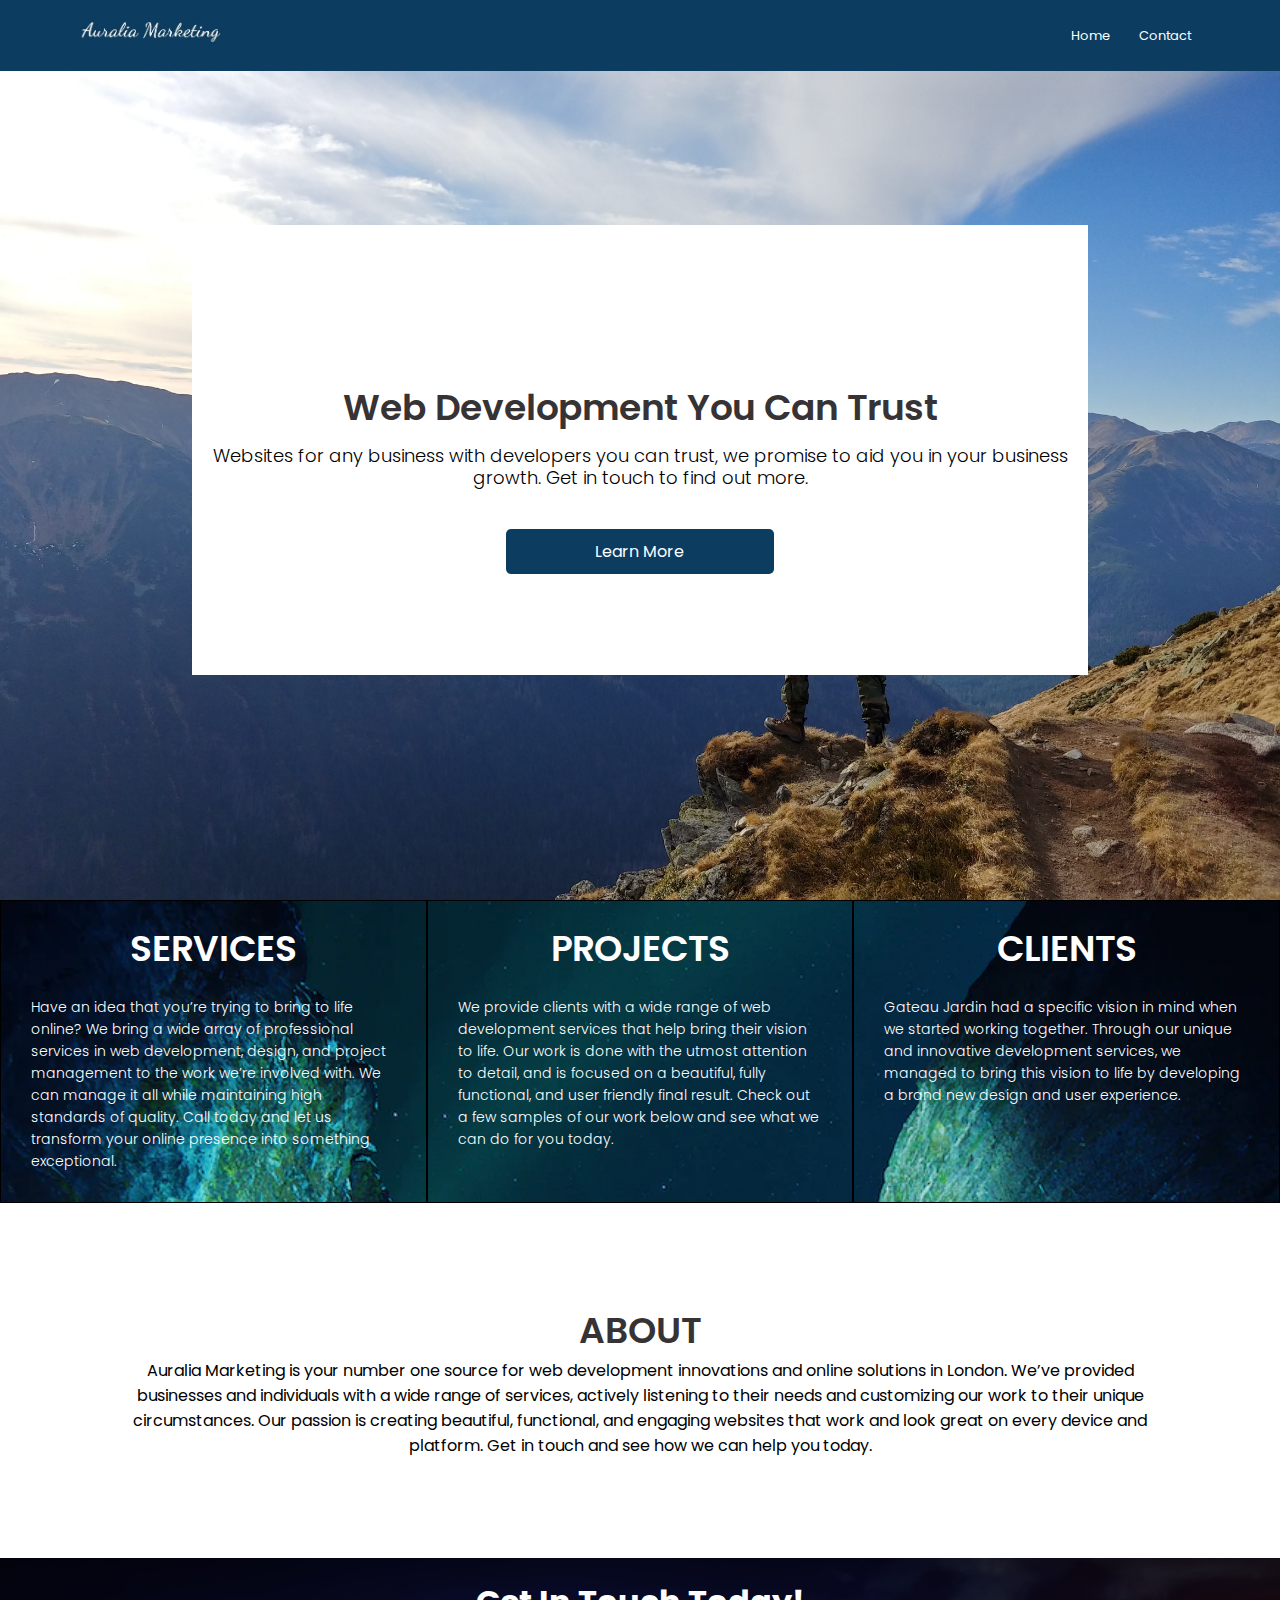
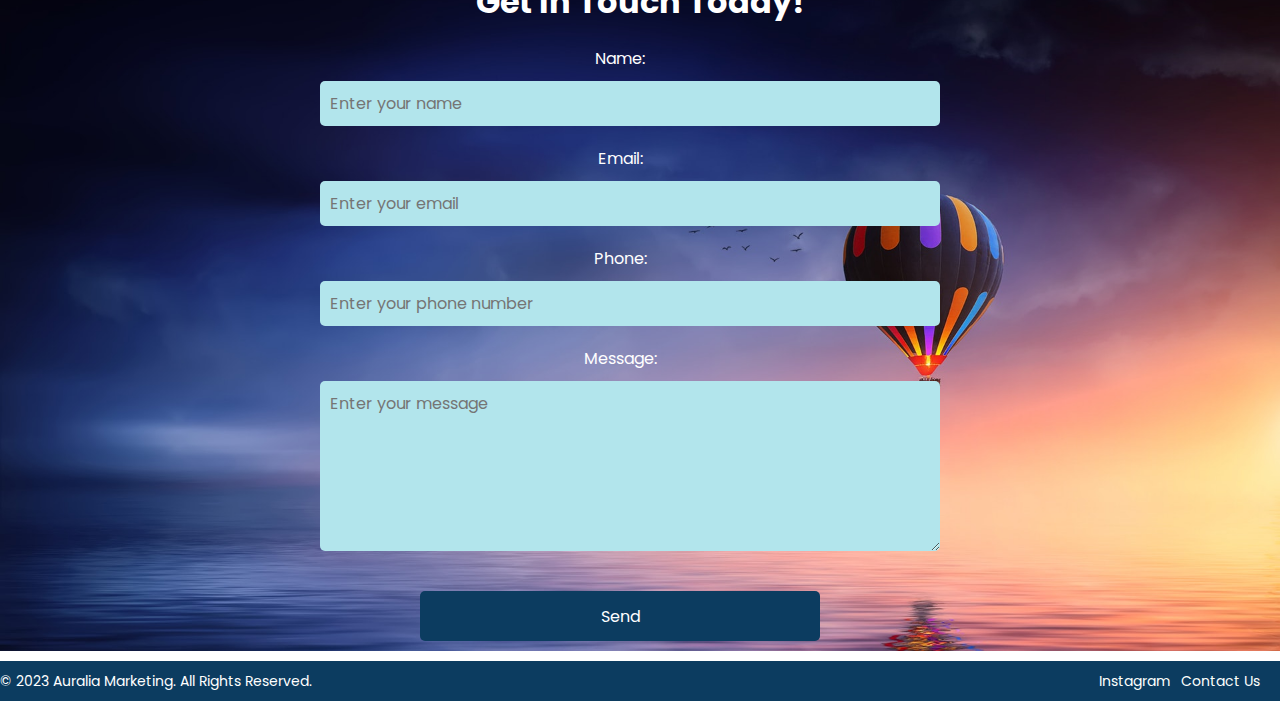
==== index.html @ fa29eb0d "Update index.html" ====
<!DOCTYPE html>
<html>
<head>
    <meta name="viewport" content ="with=device-width, initial-scale=1.0">
    <title> Auralia Marketing</title>
    <link rel="stylesheet" href="style.css">
<link rel="preconnect" href="https://fonts.gstatic.com" crossorigin>
<link href="https://fonts.googleapis.com/css2?family=Poppins:ital,wght@0,100;0,200;0,300;0,500;1,300;1,400;1,600&display=swap" rel="stylesheet">
<link rel="stylesheet" href="https://stackpath.bootstrapcdn.com/font-awesome/4.7.0/css/font-awesome.min.css">

</head>

<body> 
<section class="header">
 <nav>
    <a href="webpage.html"><img src="images/logo.jpg"></a>
    <div class="nav-links" id="navLinks">
        <i class="fa fa-times" onclick="hideMenu()"></i>
        <ul>
            <li><a href="index.html">Home</a></li>
            <li><a href="contact.html">Contact</a></li>
        </ul>
        
    </div>
    <i class="fa fa-bars" onclick="showMenu()"></i>
 </nav>
    
 <div class="text-box">
    <h5> Web Development You Can Trust</h5>
    <p> Websites for any business with developers you can trust, we promise to aid you in your business growth. Get in touch to find out more.</p>
    <a href="contact.html" target="_blank"><button class="btn">Learn More</button></a>
  </div>
  
    
</section>

<!-----------------------------new section------------------------------>
<section class="Section">
    <div class="services-section">
        <div class="services-box">
          <h2>SERVICES</h2>
          <h3>Have an idea that you’re trying to bring to life online? We bring a wide array of professional services in web development, design, and project management to the work we’re involved with. We can manage it all while maintaining high standards of quality. Call today and let us transform your online presence into something exceptional.</h3>
        </div>
        
        <div class="projects-box">
          <h2>PROJECTS</h2>
          <h3>We provide clients with a wide range of web development services that help bring their vision to life. Our work is done with the utmost attention to detail, and is focused on a beautiful, fully functional, and user friendly final result. Check out a few samples of our work below and see what we can do for you today.</h3>
        </div>
        
        <div class="clients-box">
          <h2>CLIENTS</h2>
          <h3>Gateau Jardin had a specific vision in mind when we started working together. Through our unique and innovative development services, we managed to bring this vision to life by developing a brand new design and user experience.</h3>
        </div>
      </div>
</section>
<!----------------------------------about----------------------------------------->
<section class="about">
<div class="text-box2">
    <h5>ABOUT</h5>
    <p> Auralia Marketing is your number one source for web development innovations and online solutions in London. We’ve provided businesses and individuals with a wide range of services, actively listening to their needs and customizing our work to their unique circumstances. Our passion is creating beautiful, functional, and engaging websites that work and look great on every device and platform. Get in touch and see how we can help you today.</p>
</div>
    
</section>
<!------------------------contact us section------------------------------------->
<section class="contact">
    <div class="get-in-touch">
      <h1>Get In Touch Today!</h1>
    </div>
    <div class="form">
      <form class = "contact-form" action="contactform.php" method="POST">
        <label for="name">Name:</label>
        <input type="text" name="name" placeholder="Enter your name" required>
        <label for="email">Email:</label>
        <input type="email" name="email" placeholder="Enter your email" required>
        <label for="name">Phone:</label>
        <input type="text"  name="phone" placeholder="Enter your phone number" required>
        <label for="message">Message:</label>
        <textarea rows="5" cols="60" name="message" placeholder="Enter your message" required></textarea>
        <button type="submit">Send</button>
      </form>
    </div>
  </section>
</body>
<!-------------footer---------------->

    <footer class="footer">
    <p4 class="footer-text">© 2023 Auralia Marketing. All Rights Reserved.</p4>
    <nav class="footer-links">
      <a href="https://www.instagram.com/gateau_jardin/">Instagram</a>
      <a href="http://wwww.gateaujardin.com/contact/">Contact Us</a>
    </nav>
  </footer>

  <!--------Javascript for Toggle Menu -------> 
  <script>
      var navLinks = document.getElementById("navLinks");
      
      function showMenu(){
          navLinks.style.display = "block";
      }
       function hideMenu(){
          navLinks.style.display = "none";
       }
  </script>   
  </html>
---- style.css ----
*{
    margin: 0px;
	padding: 0px;
    font-family: 'Poppins', sans-serif;
}
.header{
    min-height:100vh;
    width:100%;
    background-image:url(images/section1.jpg);
    background-position:center;
    background-size:cover;
    position:relative;
}
nav{
    display: flex;
    padding: 2% 6%;
    justify-content: space-between;
    align-items: center;
    background-color: #0C3C60;
    height: 20px;
}
nav img{
    width: 150px;
}
.nav-links{
    flex: 1;
    text-align: right;
}
.nav-links ul li{
    list-style: none;
    display: inline-block;
    padding: 8px 12px;
    position: relative;
}

.nav-links ul li a{
    color: rgb(255, 255, 255);
    text-decoration: none;
    font-size: 13px;
    
}
.nav-links ul li::after{
    content:'';
    width: 0%;
    height: 2px;
    background:  rgb(21, 130, 37);
    display: block;
    margin: auto;
    transition:0.5s
        
}
.nav-links ul li:hover::after{
    width: 100%;
    
}

nav .fa {
    display: none;
  }
  .text-box {
    width: 70%;
    height: 50%;
    background-color: #fff;
    color: #050505;
    position: absolute;
    top: 50%;
    left: 50%;
    transform: translate(-50%, -50%);
    text-align: center;
    display: flex;
    flex-direction: column;
    justify-content: center;
  }
  
  .text-box h5 {
    margin-top:6%;
    font-size: 36px;
  }
  
  .text-box p {
    color: rgb(0, 0, 0);
    font-size: 18px;
    line-height: 22px;
    font-weight: 300;
    padding: 10px;
    margin-bottom: 30px;
  }
  
  .btn {
    background-color: #0C3C60;
    color: #fff;
    border: none;
    width: 30%;
    align-items: center;
    padding: 10px 20px;
    border-radius: 5px;
    font-size: 16px;
    cursor: pointer;
    margin: auto;
  }
  
    
  .btn:hover {
    background-color: #1e647d;
    transform: scale(1.1);
    transition: all 0.2s ease-in-out;
  }
  
  .btn:active {
    transform: scale(0.95);
  }
@media (max-width: 700px){
        .text.box h1{
            font-size: 20px; /*makes the font smaller on screen*/
        }
        .nav-links ul li{
            display: block;
        }
        .nav-links{     /* makes an opaque drop-down menu but only on phones using the nav-links which was already set up for the menu previously*/
            position:absolute;
            background:#0C3C60;
            height: 100%;
            width: 150px;
            top:0;
            right: 0px;
            text-align: left;
            z-index: 2;
            transition: 1s;
            display: none;
        }
        nav .fa{
            display: block;
            color: #fff;
            margin: 10px;
            font-size: 22px;
            cursor: pointer;
        }
        .nav-links ul{
            padding: 30px;
        }
    }
/*-----------------------------services---------------*/
    .Section{
        background-image: url('images/section2.webp');
        background-size: cover;
    }
    .services-section {
  display: flex;
  justify-content: space-between;
}

h2{
    font-size:36px;
    font-weight: 600;
    text-align: center;
    color:#ffffff
}

h3{
    color:rgb(255, 255, 255);
    font-size: 14px;
    line-height: 22px;
    font-weight: 300;
    padding: 10px;
}


.services-box,
.projects-box,
.clients-box {
  width: calc(33.33% - 20px);
  border: 1px solid black;
  padding: 20px;
}

.services-box h2,
.projects-box h2,
.clients-box h2 {
  text-align: center;
  margin-bottom: 10px;
}

.services-box p,
.projects-box p,
.clients-box p {
  text-align: justify;
}

    @media(max-width:700px){
        .services-section {
            flex-direction: column
        }
    
        .services-box,
  .projects-box,
  .clients-box {
    width: 100%;
    margin-bottom: 20px;
  }
}
        /*--------------------------------about------------------------------*/
        .about {
            background-image: url("sahar/images/section2.jpg");
            background-repeat: none;
            
        }
        
        .text-box2 {
            width: 80%;
            margin: auto; /*---so it's centre----*/
            text-align: center;
            padding-top: 100px;
            padding-bottom: 100px;

        }
        h5{
            font-size:36px;
            font-weight: 600;
            text-align: center;
            color:rgb(55, 51, 52)
        }

      
    
        /*---====================---call to action--===============================-*/
    .contact {
        text-align: center;
        align-items: center;
        background-image: url('images/section4.jpg');
        background-repeat: no-repeat;
        background-size: cover;
        margin-bottom: 0;
      }
      
      .get-in-touch {
        display: inline-block;
        padding: 20px;
        color:#fff;
      }
      
      .get-in-touch h1 {
        margin: 0;
      }
      
      .form {
        flex-direction: column;
        width: 100%;
        max-width: 600px;
        border-radius: 10px;
        margin-left:25%;
        margin-right: 25%;
        margin-bottom:10px;
        color:#fff;
        padding-bottom: 10px;
      }
      
      form label {
        display: block;
        margin-bottom: 10px;
      }
      
      form input[type="text"],
      form input[type="email"],
      form textarea {
        display: block;
        width: 100%;
        padding: 10px;
        font-size: 16px;
        background-color: rgb(178, 229, 236);
        border: none;
        border-radius: 5px;
        margin-bottom: 20px;
      }
      
      form input[type="text"]:focus,
      form input[type="email"]:focus,
      form textarea:focus {
        outline: none;
        box-shadow: 0 0 3px #337bb1;
        color: rgb(54, 53, 53);
      }
      
      form textarea {
        height: 150px;
      }
      
      form button[type="submit"] {
        background: #0C3C60;
        border: none;
        border-radius: 5px;
        color: white;
        cursor: pointer;
        font-size: 16px;
        padding: 10px 20px;
        width: 100%;
        max-width: 400px;
        height: 50px;
        margin-top: 20px;
      }
      
      form button[type="submit"]:hover {
        background-color: #0C3C60;
      }

      
/*to make adjustments for use on screens smaller than 700px e.g. phones*/
@media (max-width: 700px){

    .form {
        flex-direction: column;
        width: 60%;
        margin-left:15%;
        margin-right: 15%;
}}
    /*-----------------footer--------------------------------------------*/
      /*-----------------footer--------------------------------------------*/
      
      
.footer {
    background-color: #0C3C60;
    display: flex;
    justify-content: space-between;
    align-items: center;
    height: 40px;
    overflow: hidden; /* add this to prevent content from overflowing */
    margin-top: 0; /* remove top padding */
}

      
      .footer-text {
        color: rgb(255, 255, 255);
        font-size: 14px;
      }
      
      .footer-links {
        display: flex;
        justify-content: flex-end;
        align-items: center;
        margin-right: 10px; /* add some right margin to the links */
        padding-right: 10px; /* add some right padding to the links */
        background-color: #0C3C60; /* add the background color to the links */
        }
      
      
      .footer-links a {
        color: rgb(253, 255, 253);
        font-size: 14px;
        margin-left: 10px;
        text-decoration: none;
      }
    
      .footer-links a:hover {
        color: rgb(21, 130, 37); /* change color on hover */
      }
    
  /*to make adjustments for use on screens smaller than 700px e.g. phones*/
@media (max-width: 700px){
    .footer-text {
        color: rgb(255, 255, 255);
        font-size: 10px;}

        .footer-links a {
            color: rgb(253, 255, 253);
            font-size: 10px;
}}
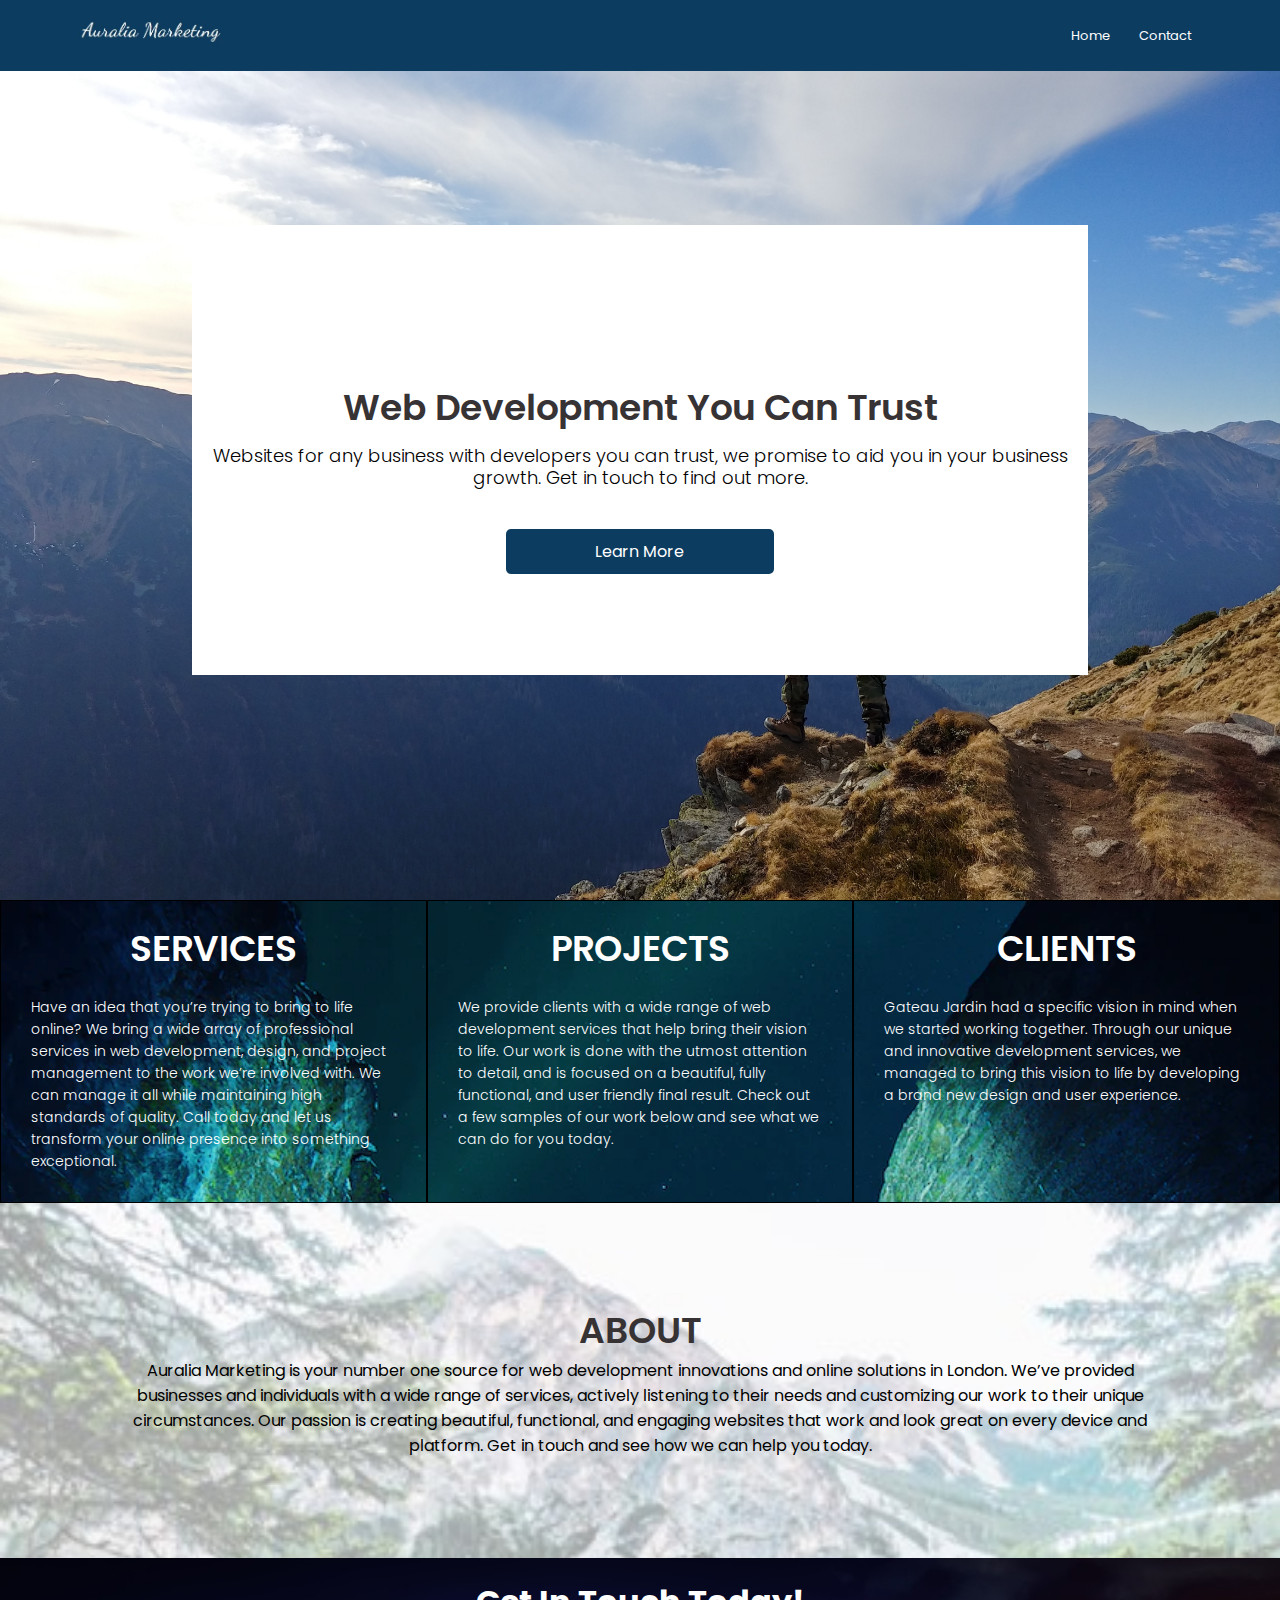
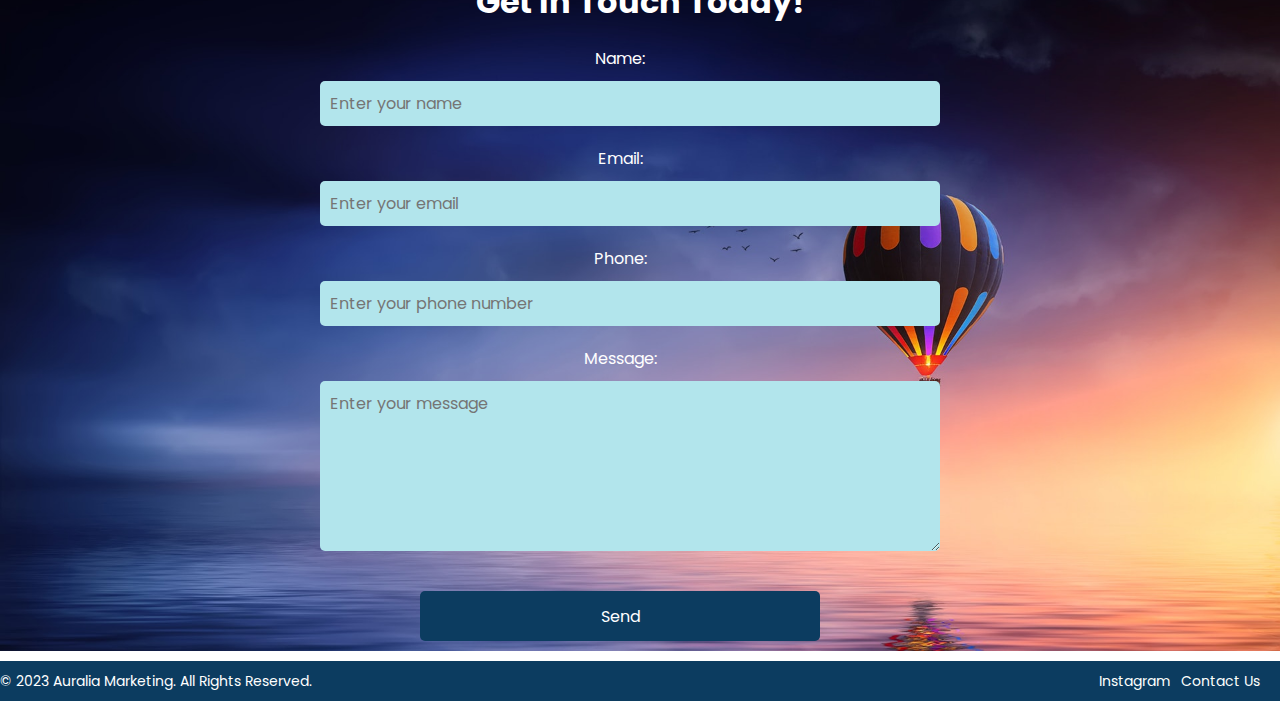
==== commit 6301fa75: "Update index.html" ====
--- a/index.html
+++ b/index.html
@@ -67,19 +67,22 @@
       <h1>Get In Touch Today!</h1>
     </div>
     <div class="form">
-      <form class = "contact-form" action="contactform.php" method="POST">
+      <form name="gform" id="gform" enctype="text/plain" action="https://docs.google.com/forms/d/e/1FAIpQLSe09On2sLswZcd02fQVSKTZUP4RcYIbNdz1nGrUWFoIdtuXwA/formResponse?" target="hidden_iframe" onsubmit="submitted=true;">
         <label for="name">Name:</label>
-        <input type="text" name="name" placeholder="Enter your name" required>
+        <input type="text" name="entry.505641071" id="entry.505641071"placeholder="Enter your name" required>
         <label for="email">Email:</label>
-        <input type="email" name="email" placeholder="Enter your email" required>
+        <input type="email" name="entry.1075180487" id="entry.1075180487" placeholder="Enter your email" required>
         <label for="name">Phone:</label>
-        <input type="text"  name="phone" placeholder="Enter your phone number" required>
+        <input type="text"  name="entry.1479606408" id="entry.1479606408" placeholder="Enter your phone number" required>
         <label for="message">Message:</label>
-        <textarea rows="5" cols="60" name="message" placeholder="Enter your message" required></textarea>
+        <textarea rows="5" cols="60" name="entry.1703113867" id="entry.1703113867" placeholder="Enter your message" required></textarea>
         <button type="submit">Send</button>
       </form>
     </div>
   </section>
+    
+ <iframe name="hidden_iframe" id="hidden_iframe" style="display:none;" onload="if(submitted) {}"></iframe>
+    
 </body>
 <!-------------footer---------------->
 
@@ -102,4 +105,5 @@
           navLinks.style.display = "none";
        }
   </script>   
+  <!---------------------javascript for contact form----------------------------------->
   </html>
--- a/style.css
+++ b/style.css
@@ -6,7 +6,7 @@
 .header{
     min-height:100vh;
     width:100%;
-    background-image:url(images/section1.jpg);
+    background-image:url('images/section1.jpg');
     background-position:center;
     background-size:cover;
     position:relative;
@@ -200,8 +200,9 @@
 }
         /*--------------------------------about------------------------------*/
         .about {
-            background-image: url("sahar/images/section2.jpg");
+            background-image: url('images/section2.jpg');
             background-repeat: none;
+	    background-size: cover;
             
         }
         
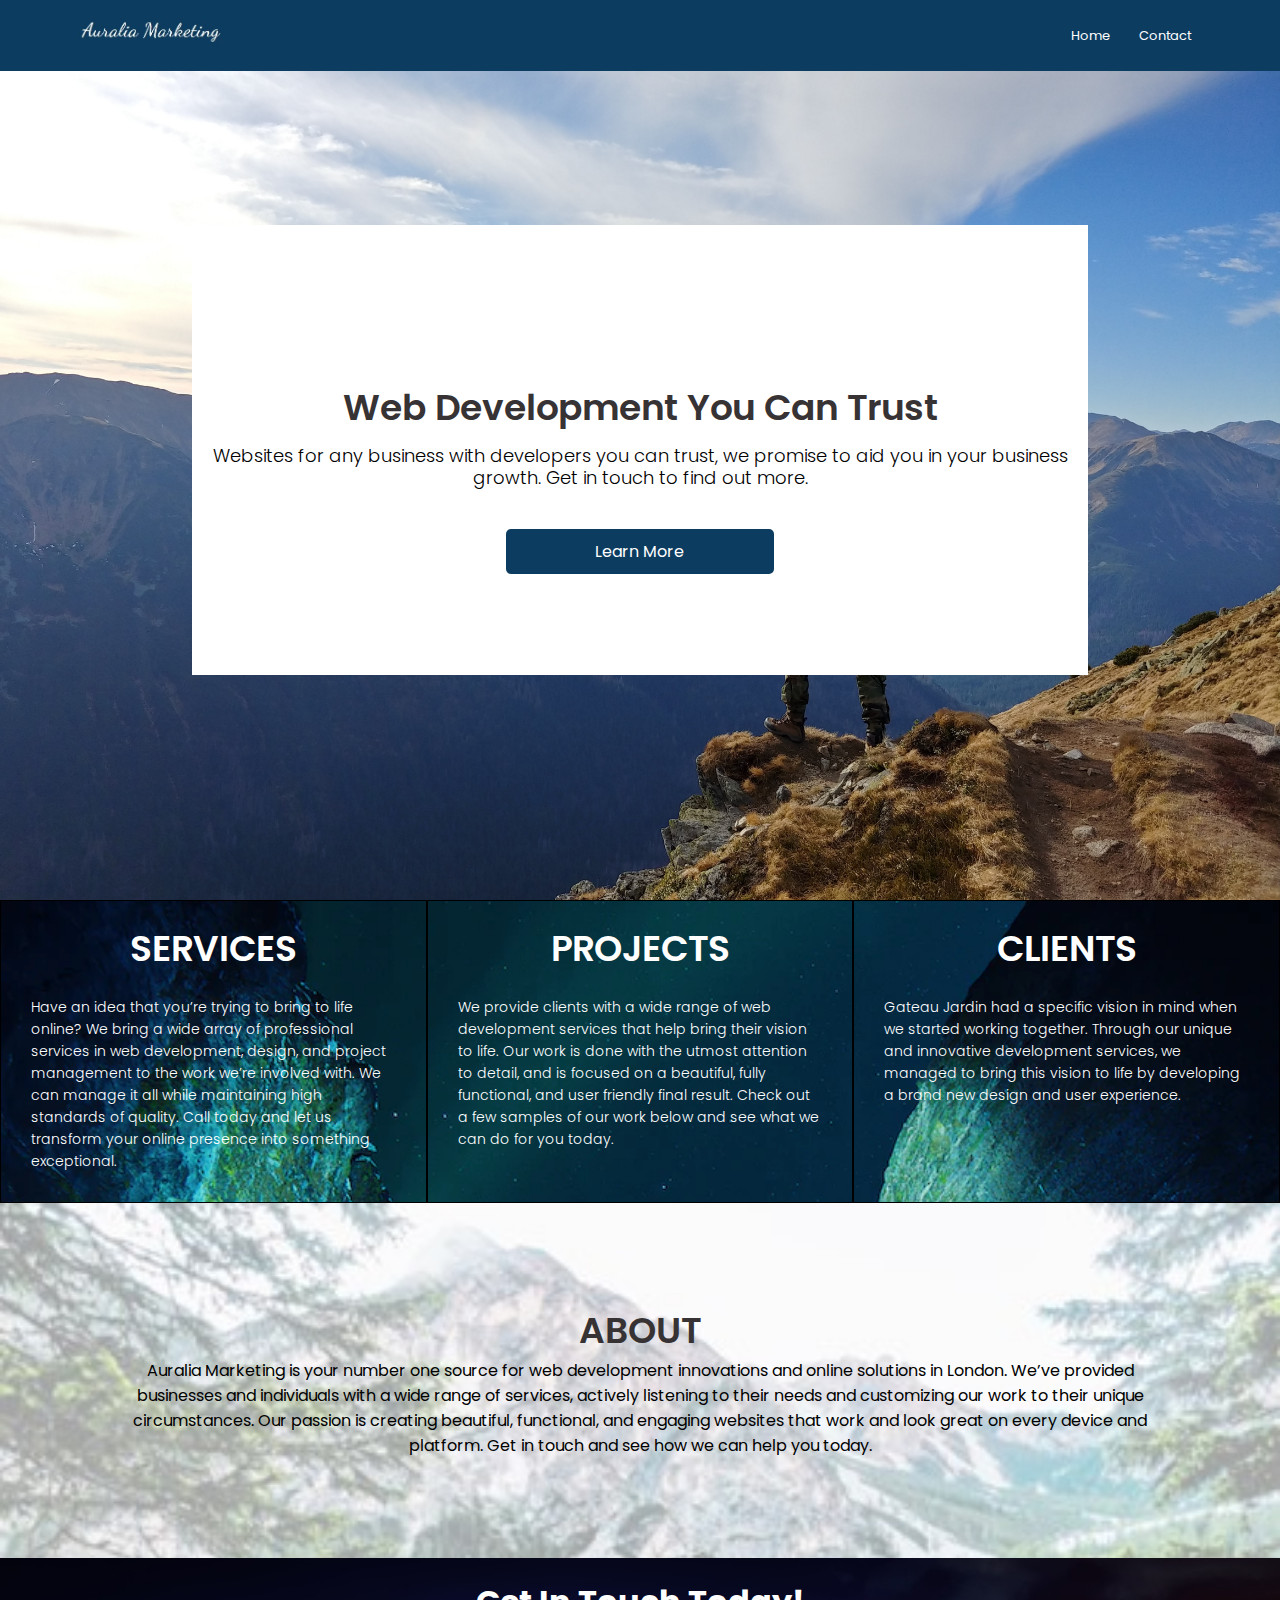
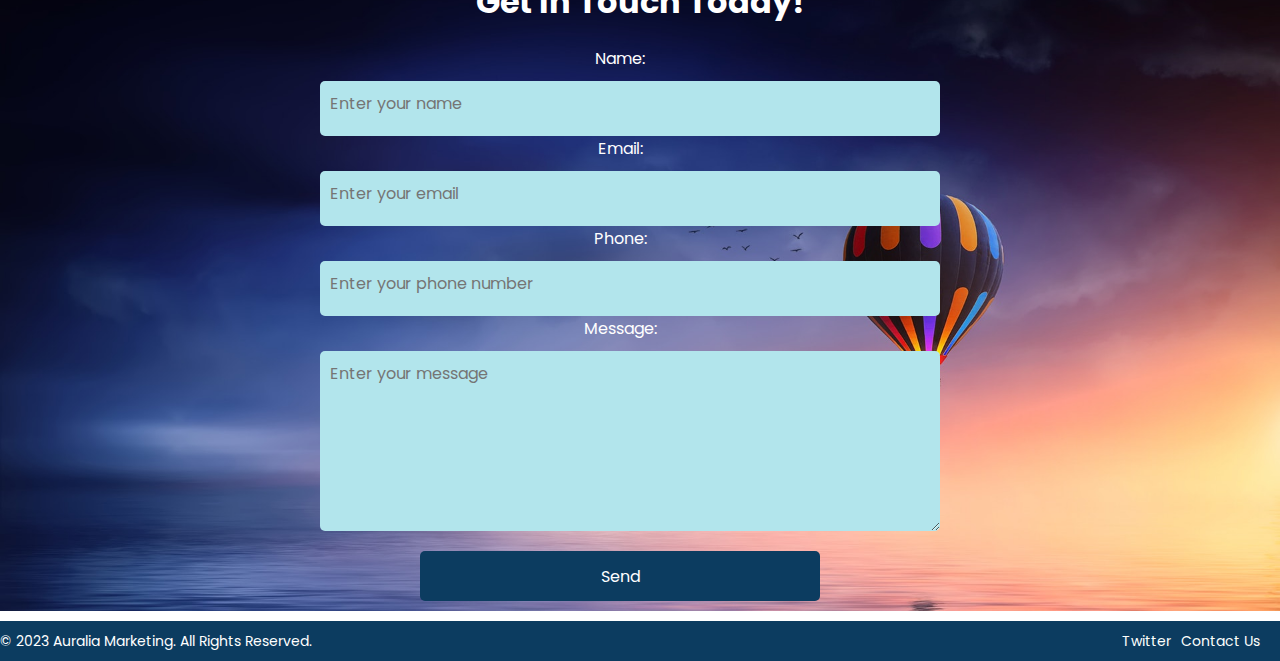
==== commit d570ab91: "Update index.html" ====
--- a/index.html
+++ b/index.html
@@ -89,7 +89,7 @@
     <footer class="footer">
     <p4 class="footer-text">© 2023 Auralia Marketing. All Rights Reserved.</p4>
     <nav class="footer-links">
-      <a href="https://www.instagram.com/gateau_jardin/">Instagram</a>
+      <a href="https://twitter.com/AuraliaMarket">Twitter</a>
       <a href="http://wwww.gateaujardin.com/contact/">Contact Us</a>
     </nav>
   </footer>
@@ -106,4 +106,12 @@
        }
   </script>   
   <!---------------------javascript for contact form----------------------------------->
+    <script src="assets/js/jquery.min.js"></script>
+<script type="text/javascript">var submitted=false;</script>
+<script type="text/javascript">
+$('#gform').on('submit', function(e) {
+  $('#gform *').fadeOut(2000);
+  $('#gform').prepend('Your submission has been processed...');
+  });
+</script>
   </html>
--- a/style.css
+++ b/style.css
@@ -270,7 +270,7 @@
         background-color: rgb(178, 229, 236);
         border: none;
         border-radius: 5px;
-        margin-bottom: 20px;
+        padding-bottom: 20px;
       }
       
       form input[type="text"]:focus,
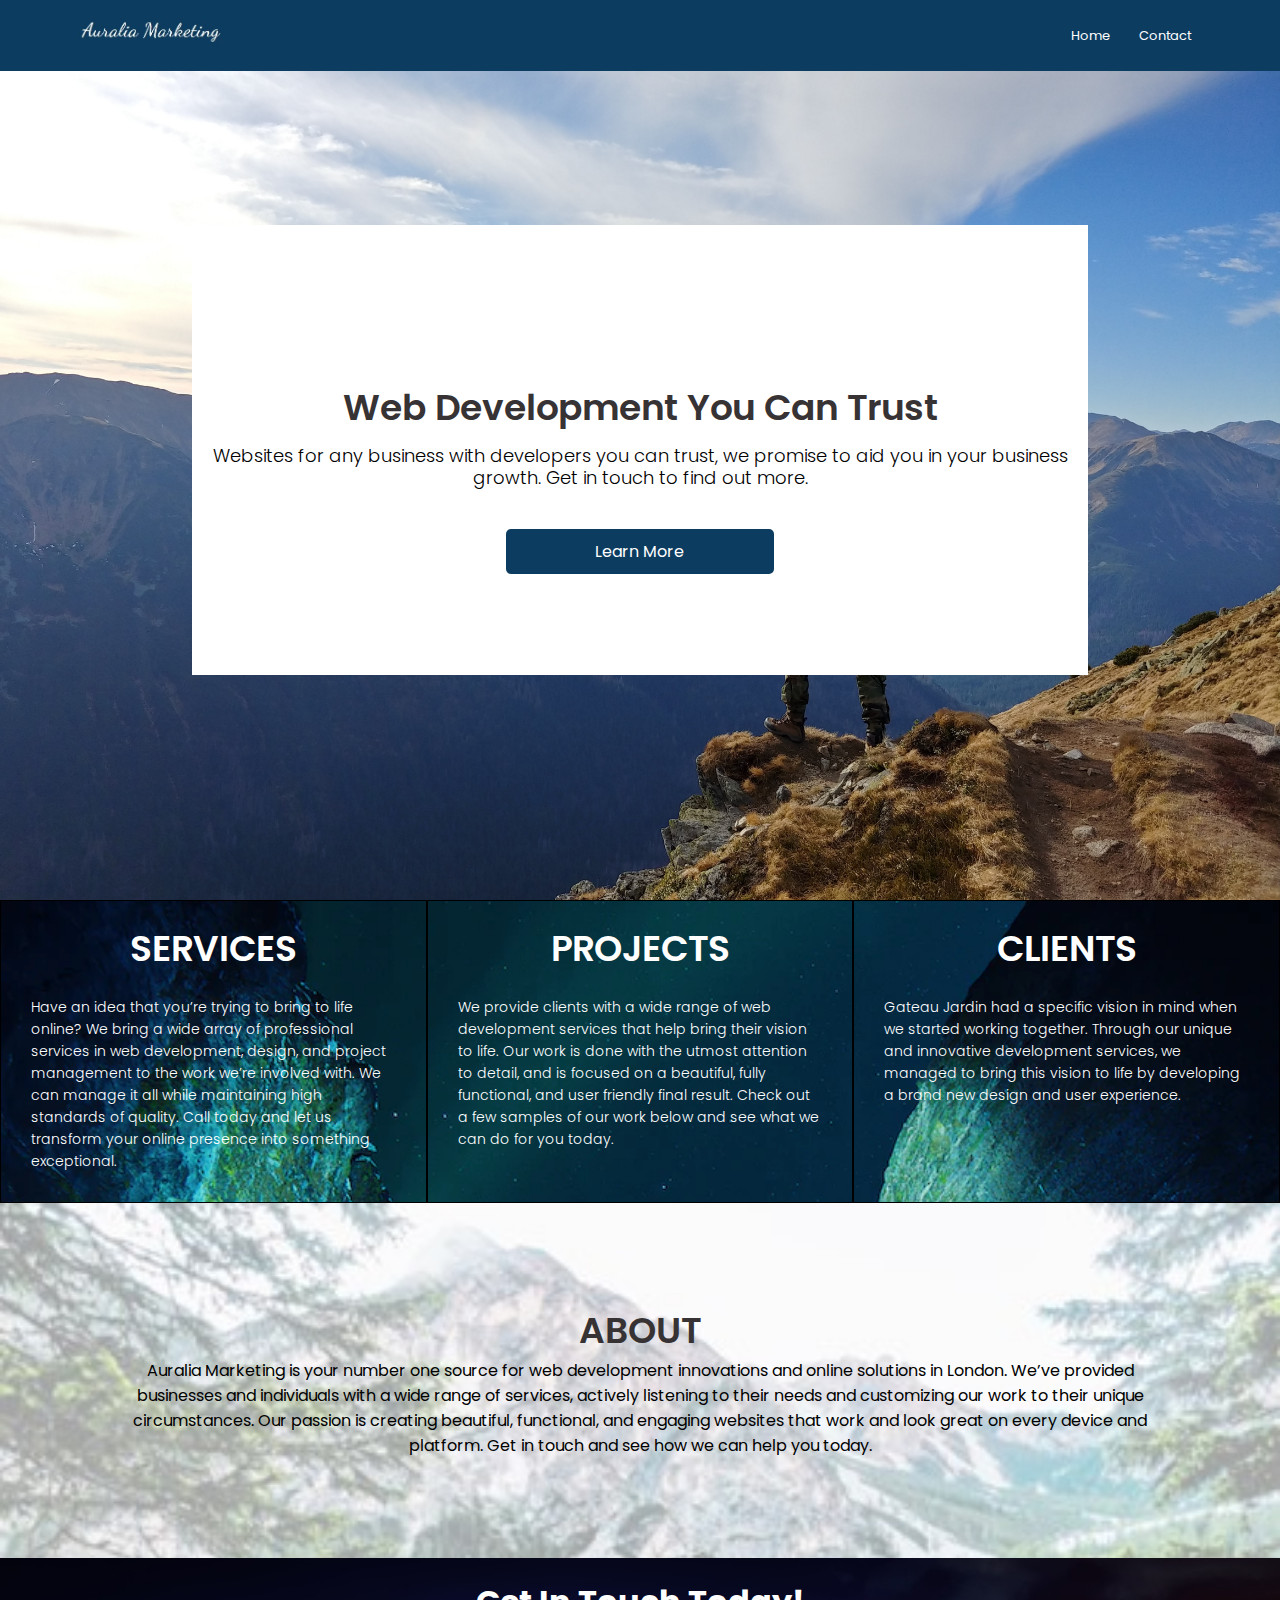
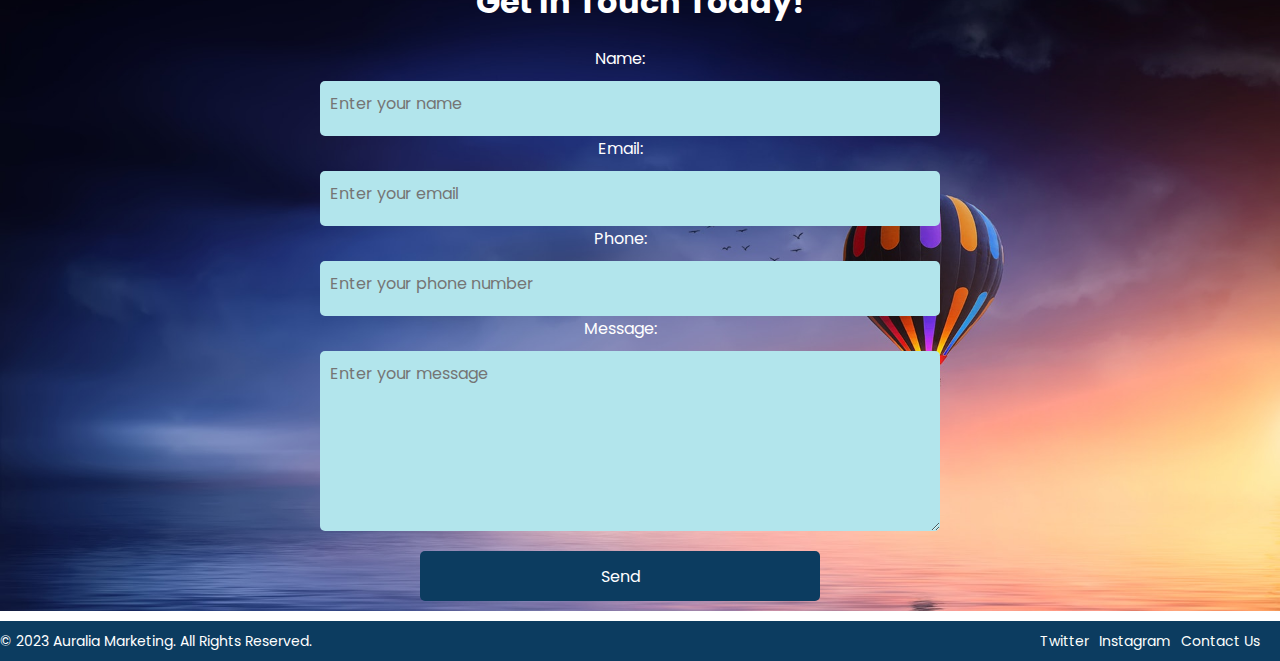
==== commit a0991f4b: "Update index.html" ====
--- a/index.html
+++ b/index.html
@@ -89,8 +89,9 @@
     <footer class="footer">
     <p4 class="footer-text">© 2023 Auralia Marketing. All Rights Reserved.</p4>
     <nav class="footer-links">
-      <a href="https://twitter.com/AuraliaMarket">Twitter</a>
-      <a href="http://wwww.gateaujardin.com/contact/">Contact Us</a>
+       <a href="https://twitter.com/AuraliaMarket">Twitter</a>
+      <a href="https://www.instagram.com/auraliamarketing/">Instagram
+      <a href="http://wwww.auraliamarketing.com/contact/">Contact Us</a>
     </nav>
   </footer>
 
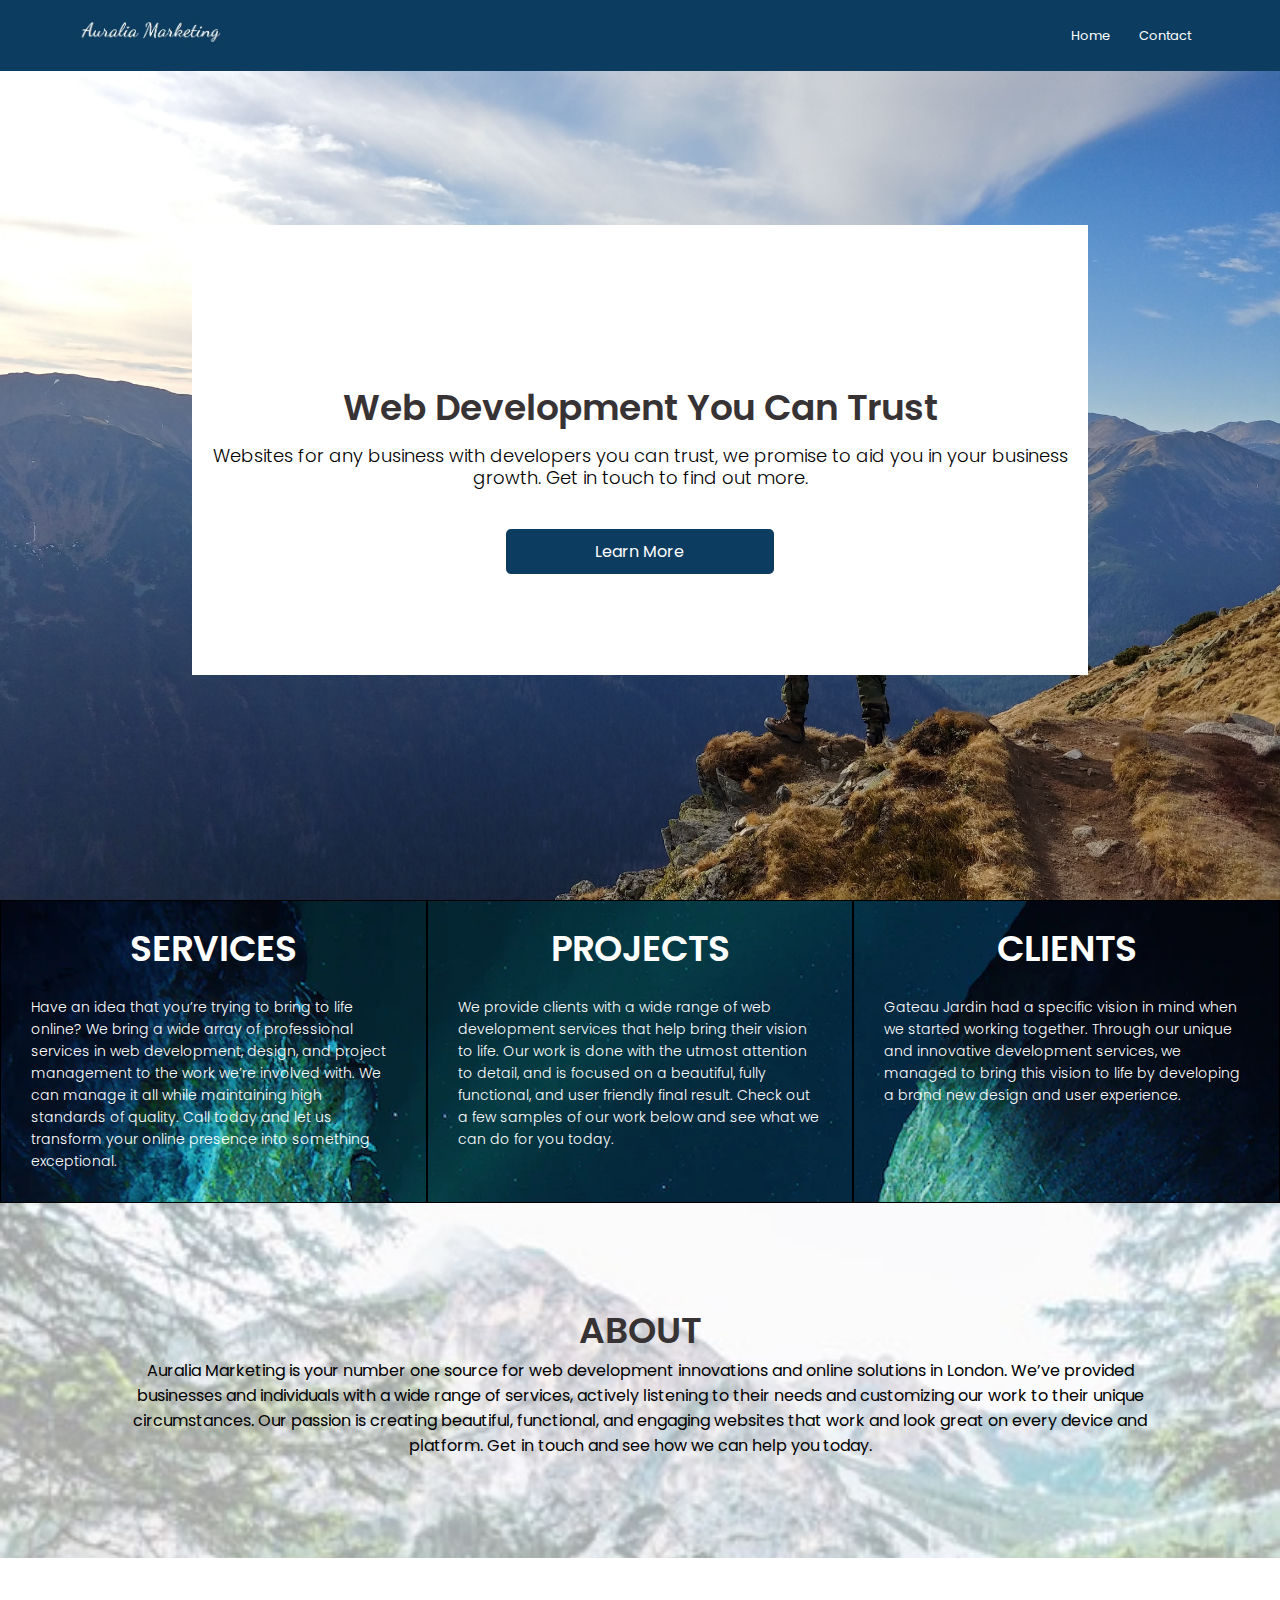
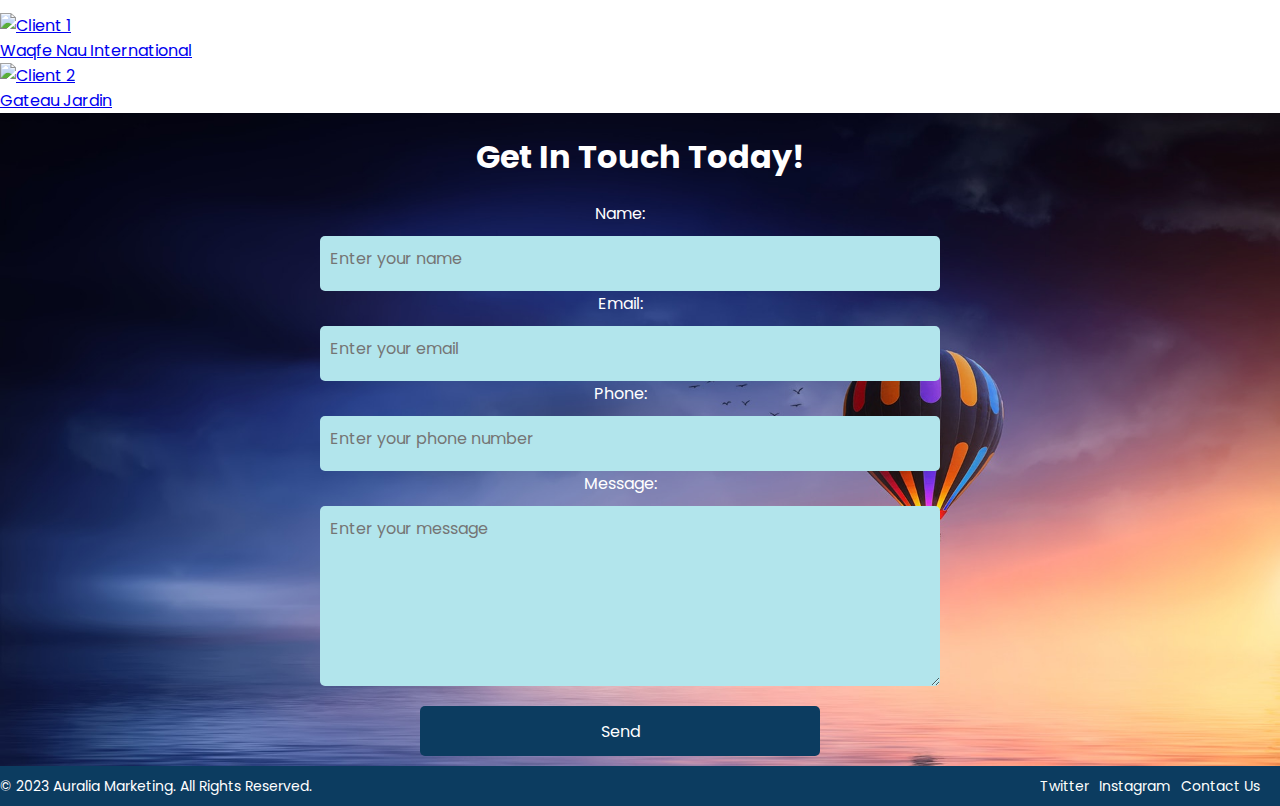
==== commit 4bb986f4: "Update index.html" ====
--- a/index.html
+++ b/index.html
@@ -61,6 +61,30 @@
 </div>
     
 </section>
+<!--------------------------------------clients------------------------------------------>
+<section class="clients">
+  <div class="container">
+    <h2>Past Clients Include...</h2>
+    <div class="row">
+      <div class="col">
+        <a href="https://www.waqfenauintl.org/">
+          <div class="hexagon">
+            <img src="client1.jpg" alt="Client 1">
+          </div>
+          <p>Waqfe Nau International</p>
+        </a>
+      </div>
+      <div class="col">
+        <a href="https://milkqueen.github.io/Momo/">
+          <div class="hexagon">
+            <img src="client2.jpg" alt="Client 2">
+          </div>
+          <p>Gateau Jardin</p>
+        </a>
+      </div>
+    </div>
+  </div>
+</section>
 <!------------------------contact us section------------------------------------->
 <section class="contact">
     <div class="get-in-touch">
--- a/style.css
+++ b/style.css
@@ -230,7 +230,6 @@
         background-image: url('images/section4.jpg');
         background-repeat: no-repeat;
         background-size: cover;
-        margin-bottom: 0;
       }
       
       .get-in-touch {
@@ -250,7 +249,6 @@
         border-radius: 10px;
         margin-left:25%;
         margin-right: 25%;
-        margin-bottom:10px;
         color:#fff;
         padding-bottom: 10px;
       }
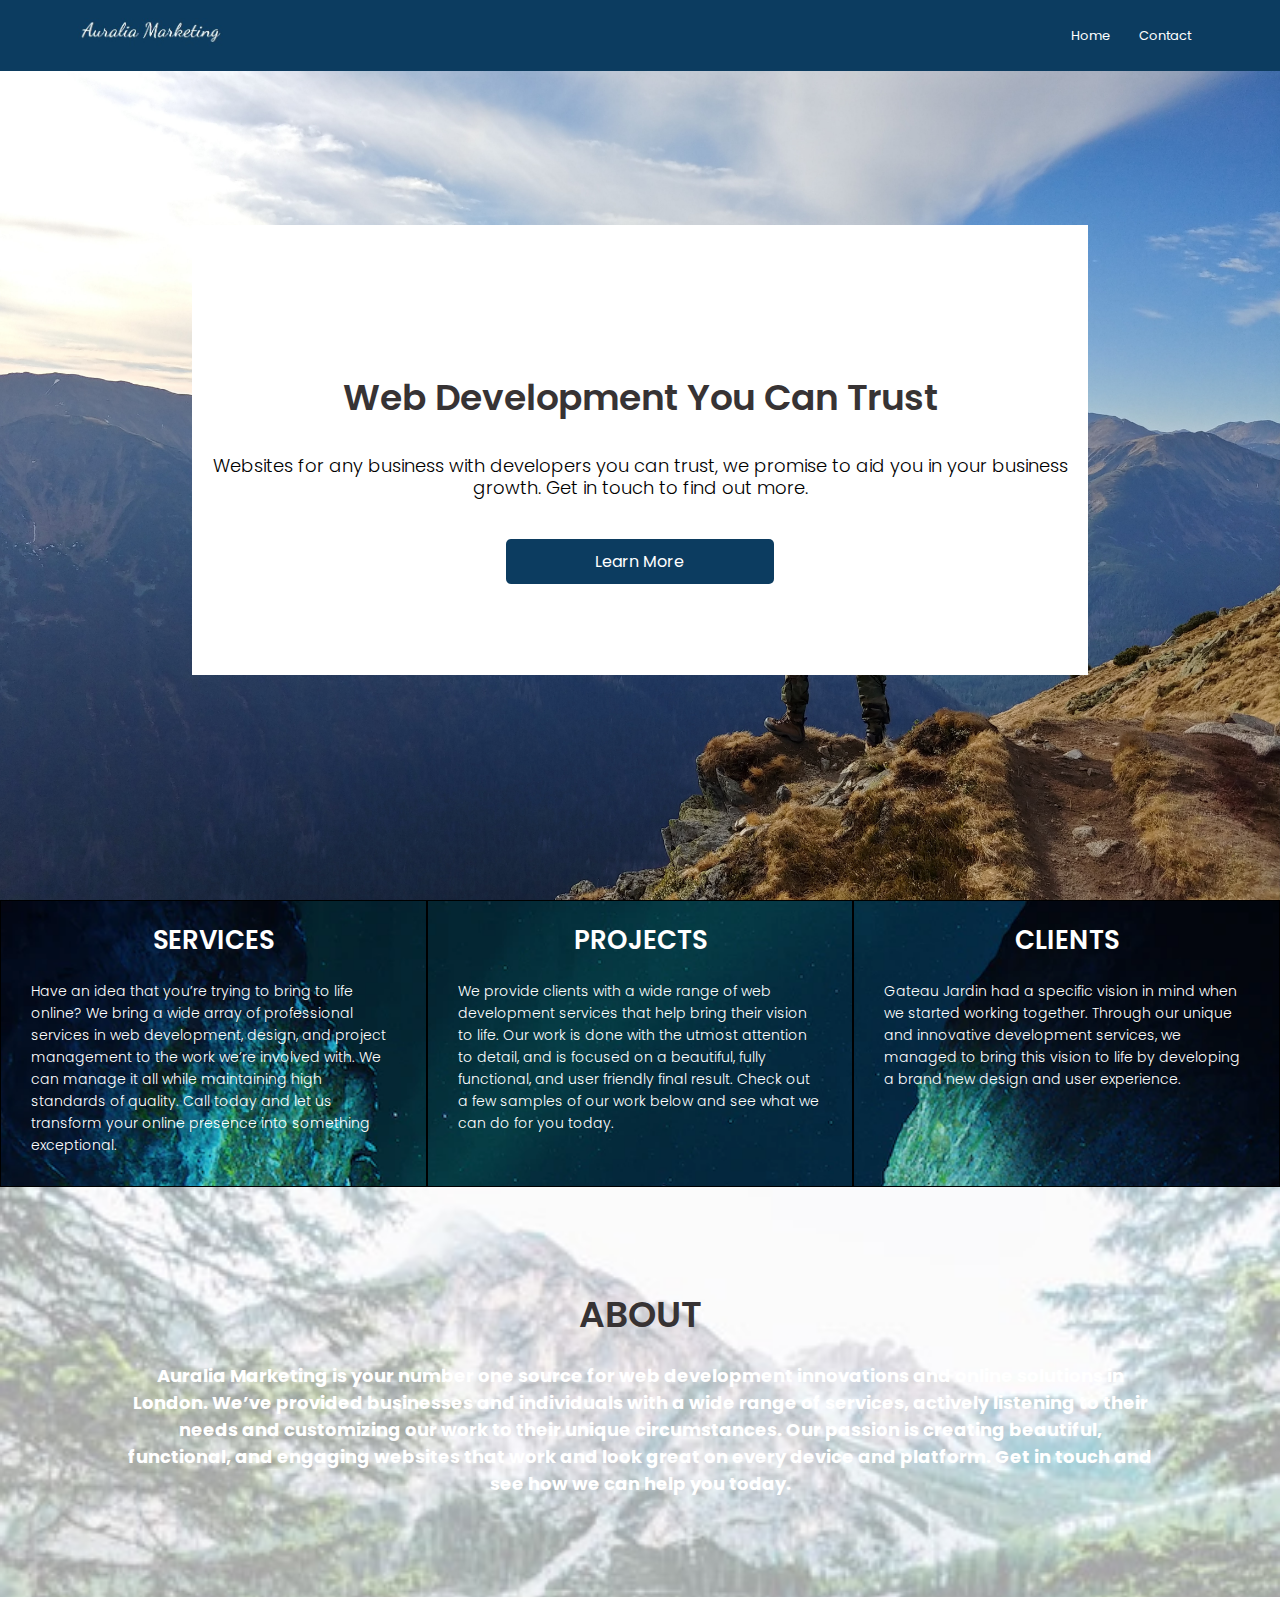
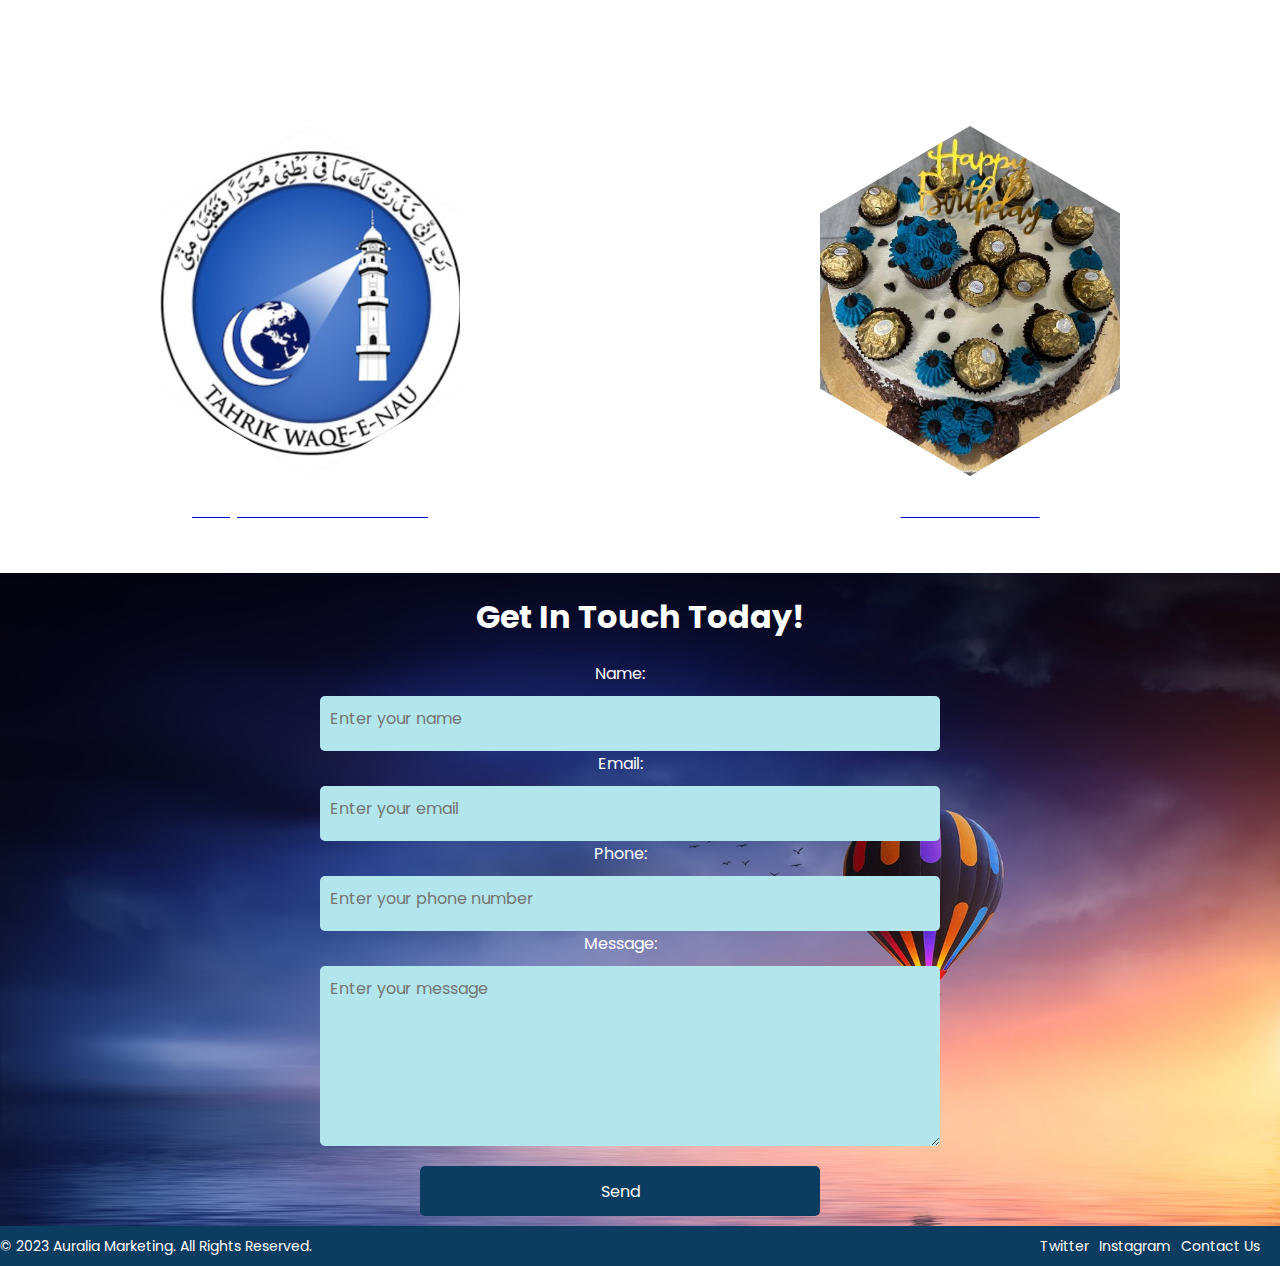
==== commit d62474ea: "Update index.html" ====
--- a/index.html
+++ b/index.html
@@ -28,7 +28,7 @@
  <div class="text-box">
     <h5> Web Development You Can Trust</h5>
     <p> Websites for any business with developers you can trust, we promise to aid you in your business growth. Get in touch to find out more.</p>
-    <a href="contact.html" target="_blank"><button class="btn">Learn More</button></a>
+    <a href="https://www.auraliamarketing.co.uk/contact.html" target="_blank"><button class="btn">Learn More</button></a>
   </div>
   
     
--- a/style.css
+++ b/style.css
@@ -222,7 +222,66 @@
         }
 
       
-    
+/*------------------------clients-------------------------------------------------------*/
+
+.clients {
+  background-image:url('clients.jpg');
+  padding: 50px 0;
+  background-size: cover;
+}
+
+.container {
+  max-width: 1200px;
+  margin: 0 auto;
+  text-align: center;
+}
+
+h2 {
+  font-size: 26px;
+  margin-bottom: 40px;
+  color:white;
+}
+
+.row {
+  display: flex;
+  justify-content: space-between;
+}
+
+.col {
+  flex-basis: 45%;
+}
+
+.hexagon {
+  position: relative;
+  width: 300px;
+  height: 350px;
+  margin: 0 auto;
+  background-color: #ddd;
+  clip-path: polygon(50% 0%, 100% 25%, 100% 75%, 50% 100%, 0% 75%, 0% 25%);
+  transition: transform 0.3s ease-in-out;
+}
+
+.hexagon img {
+  position: absolute;
+  top: 0;
+  left: 0;
+  width: 100%;
+  height: 100%;
+  object-fit: cover;
+}
+
+.hexagon:hover {
+  transform: scale(1.1);
+}
+
+p {
+  margin-top: 20px;
+  font-size: 18px;
+  font-weight: bold;
+  text-decoration: none;
+  color:white;
+}
+
         /*---====================---call to action--===============================-*/
     .contact {
         text-align: center;
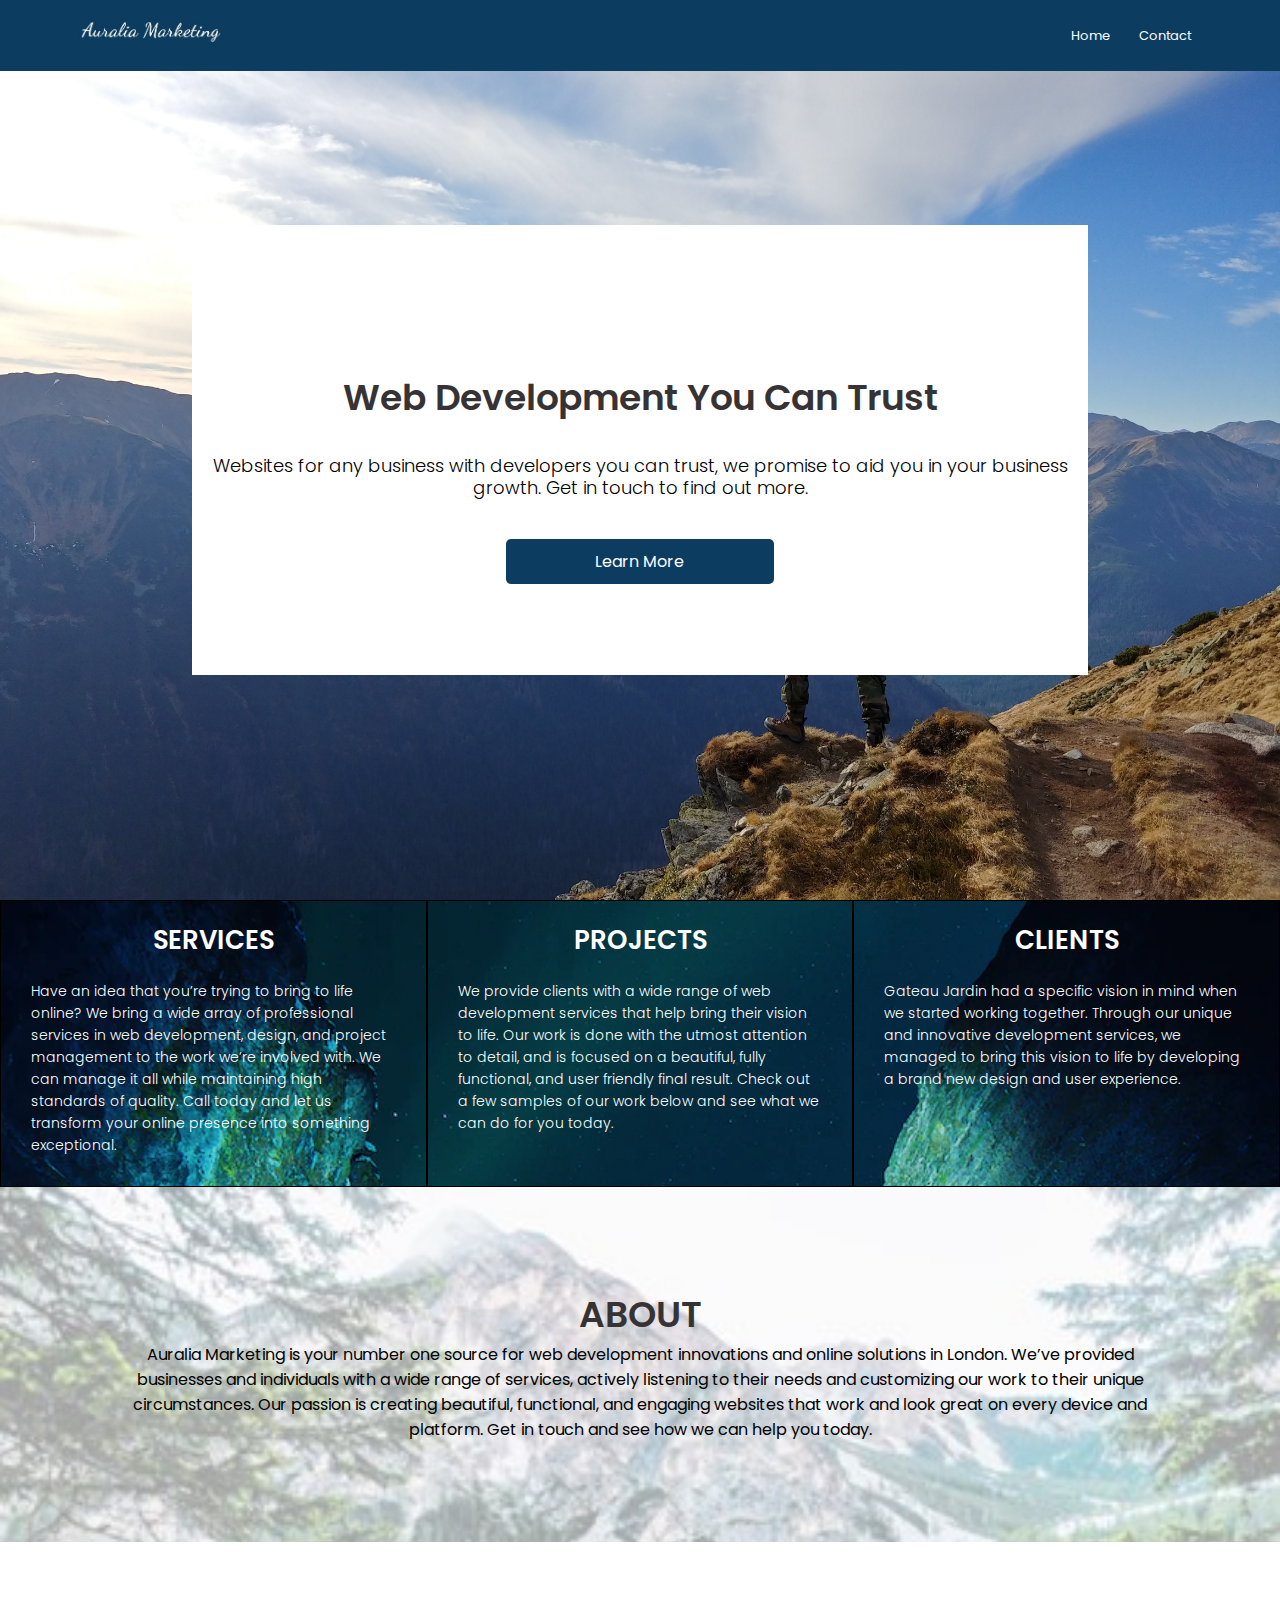
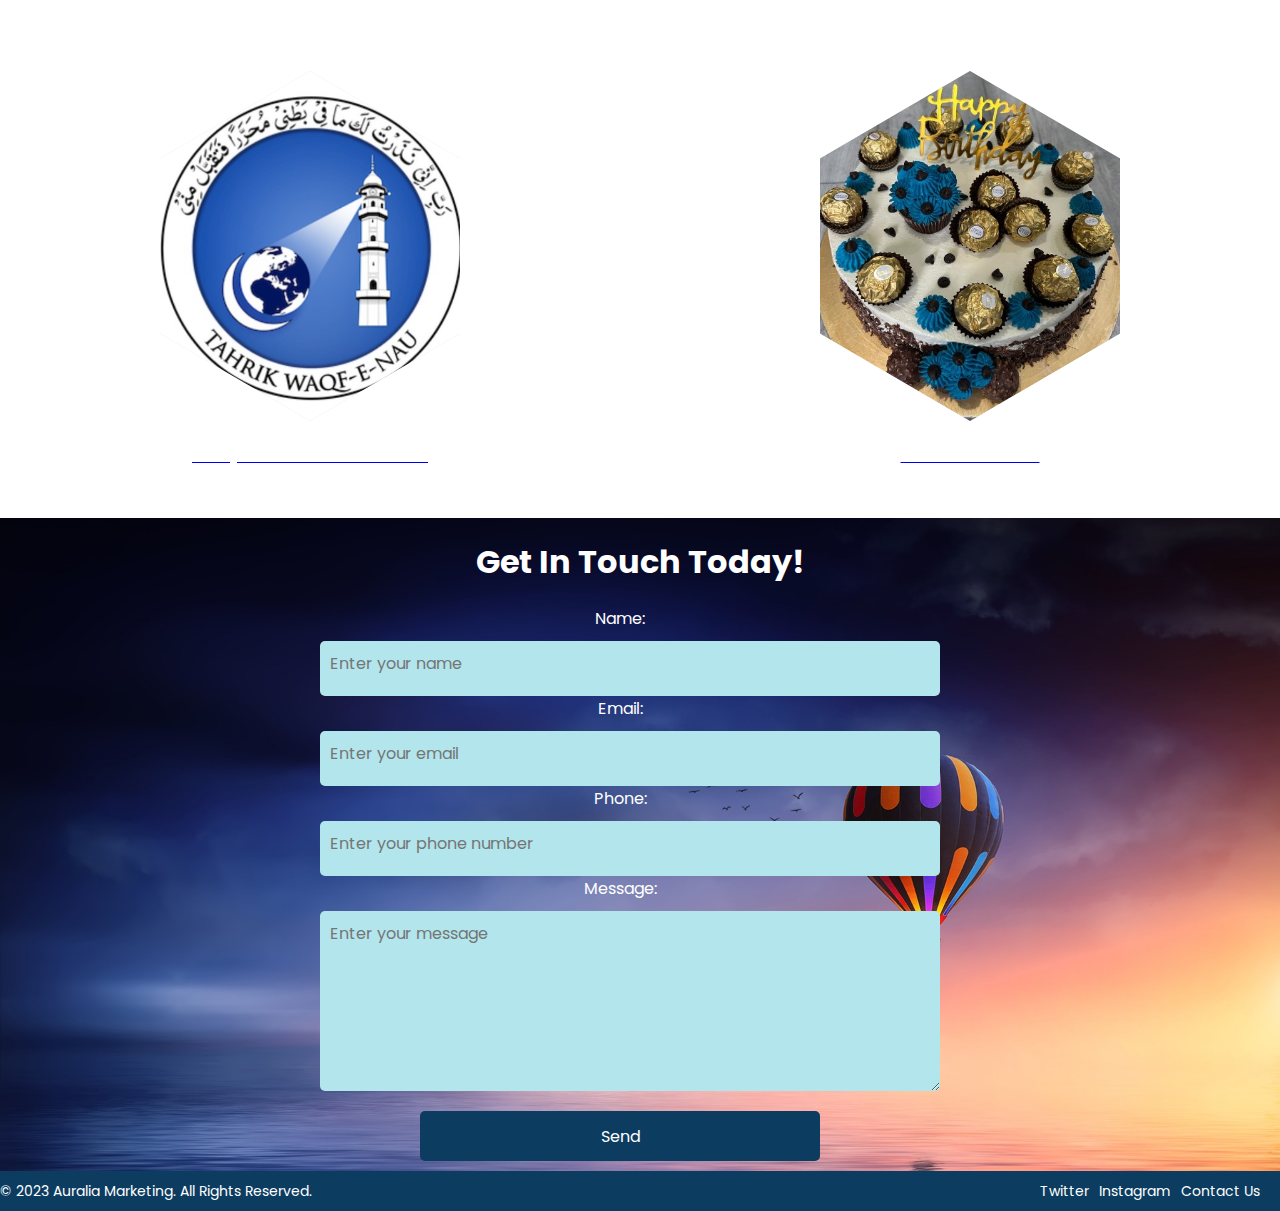
==== commit 1eccb007: "Update index.html" ====
--- a/index.html
+++ b/index.html
@@ -57,7 +57,7 @@
 <section class="about">
 <div class="text-box2">
     <h5>ABOUT</h5>
-    <p> Auralia Marketing is your number one source for web development innovations and online solutions in London. We’ve provided businesses and individuals with a wide range of services, actively listening to their needs and customizing our work to their unique circumstances. Our passion is creating beautiful, functional, and engaging websites that work and look great on every device and platform. Get in touch and see how we can help you today.</p>
+    <p2> Auralia Marketing is your number one source for web development innovations and online solutions in London. We’ve provided businesses and individuals with a wide range of services, actively listening to their needs and customizing our work to their unique circumstances. Our passion is creating beautiful, functional, and engaging websites that work and look great on every device and platform. Get in touch and see how we can help you today.</p2>
 </div>
     
 </section>
